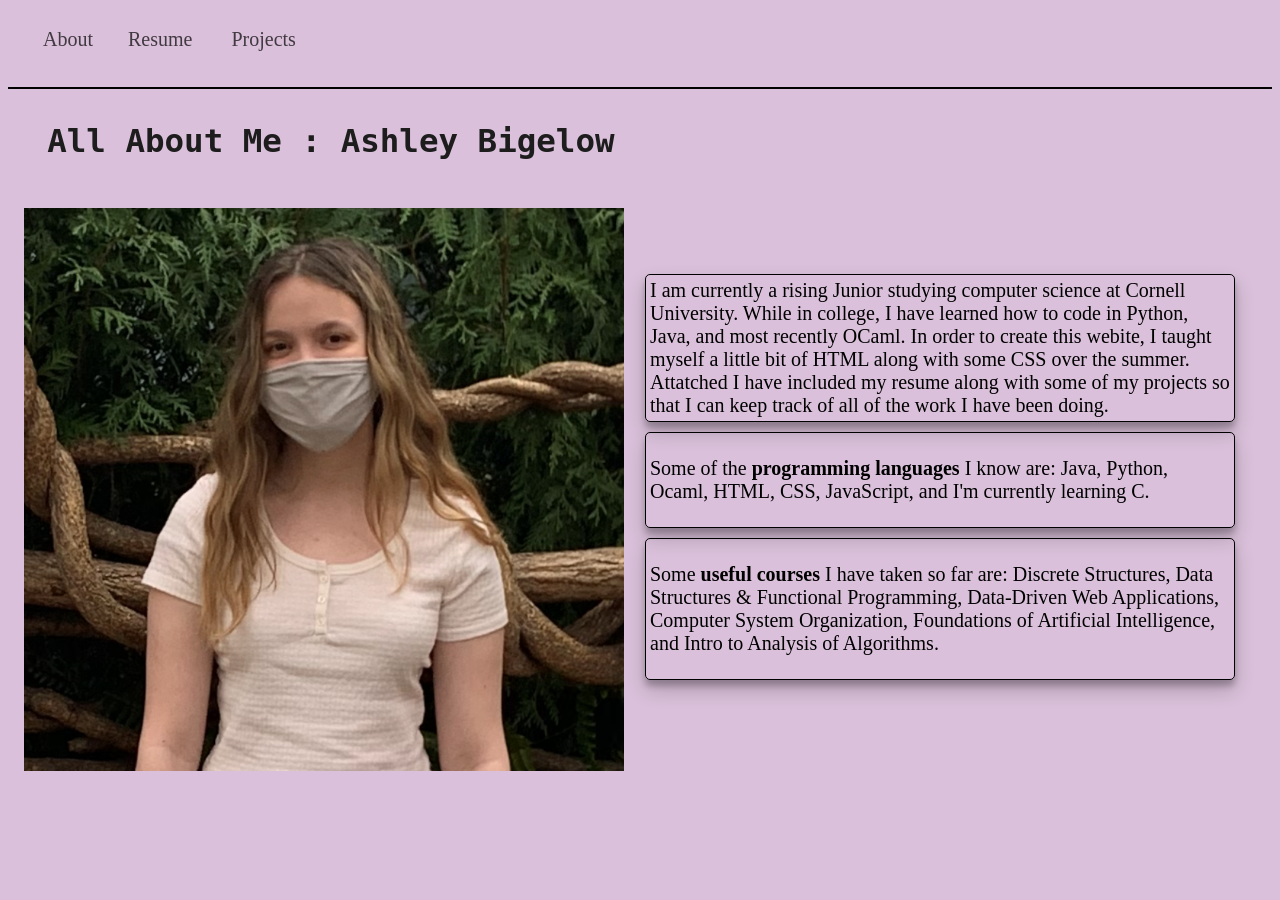
==== index.html @ 3f5f4983 "some fixes" ====
<!DOCTYPE html>
<html lang="en">

<head>
  <link rel="stylesheet" href="style.css">
</head>

<body>
  <a class="buttons">About</p>
  <a class="buttons" href="Resume.pdf" target="_blank" rel="noopener noreferrer">Resume</a>
  <a class="buttons" href="html/projects.html">Projects</a>
  <p></p>
  <hr style="background-color:black; border:none; height:2px">
  <H1 style="color:rgb(29, 29, 29); font-family: Verdana; font-size: 250%;">
    <pre>
  All About Me : Ashley Bigelow</pre>
  </H1>
  <div class="grid-container">
    <div>
      <p class="centerImage"><img src="images/me.PNG"> </p>
    </div>
    <div>
      <p class="space"></p>
      <p class="textblock">I am currently a rising Junior studying computer science at
        Cornell University. While in college, I have learned how to code in Python, Java, and
        most recently OCaml. In order to create this webite, I taught myself a little
        bit of HTML along with some CSS over the summer. Attatched I have included my
        resume along with some of my projects so that I can keep track of all of the
        work I have been doing.
      </p>
      <div class="textblock">
        <p>Some of the <b>programming languages</b> I know are: Java, Python, Ocaml, HTML, CSS,
          JavaScript, and I'm currently learning C.</p>
      </div>
      <div class="textblock">
        <p>Some <b>useful courses</b> I have taken so far are: Discrete Structures,
          Data Structures & Functional Programming, Data-Driven Web Applications, Computer
          System Organization, Foundations of Artificial Intelligence, and Intro to
          Analysis of Algorithms.</p>
      </div>
    </div>
  </div>
</body>

</html>
---- style.css ----
body {
	background-color: rgb(218, 192, 218);
}

div.mainMenu {
	bottom: 1;
	right: 100;
	width: 82px;
	border: 3px solid #3cbd8b;
}

.buttons {
	color: black;
	background-color: rgb(218, 192, 218);
	border: none;
	text-align: center;
	outline: 0;
	display: inline-block;
	padding-left: 35px;
	padding-top: 20px;
	opacity: 0.7;
	text-decoration: none;
	font-size: 20px;
}

.buttons:hover {
	opacity: 1;
	text-decoration: underline;
}

.column {
	float: left;
	width: 50%;
}

/* Clear floats after the columns */
.row:after {
	content: "";
	display: table;
	clear: both;
}

.centerImage {
	text-align: center;
	display: block;
}

.textblock {
	font-size: 20px;
	width: 580px;
	border: 1px solid rgb(0, 0, 0);
	border-radius: 5px;
	margin: 10px 5px;
	padding: 4px;
	box-shadow: 0 10px 20px rgba(0, 0, 0, 0.19), 0 6px 6px rgba(0, 0, 0, 0.23);
}

.space {
	height: 50px;
}

.grid-container {
	display: grid;
	grid-template-columns: auto auto;
}

/* Clear floats after the columns */
.grid-container-four {
	display: grid;
	grid-template-columns: auto auto auto auto;
	justify-content: space-evenly;
	grid-column-gap: 10px;
}

.link {
	font-size: 20px;
	margin-left: 20px;
	color: rgb(0, 0, 0);
}
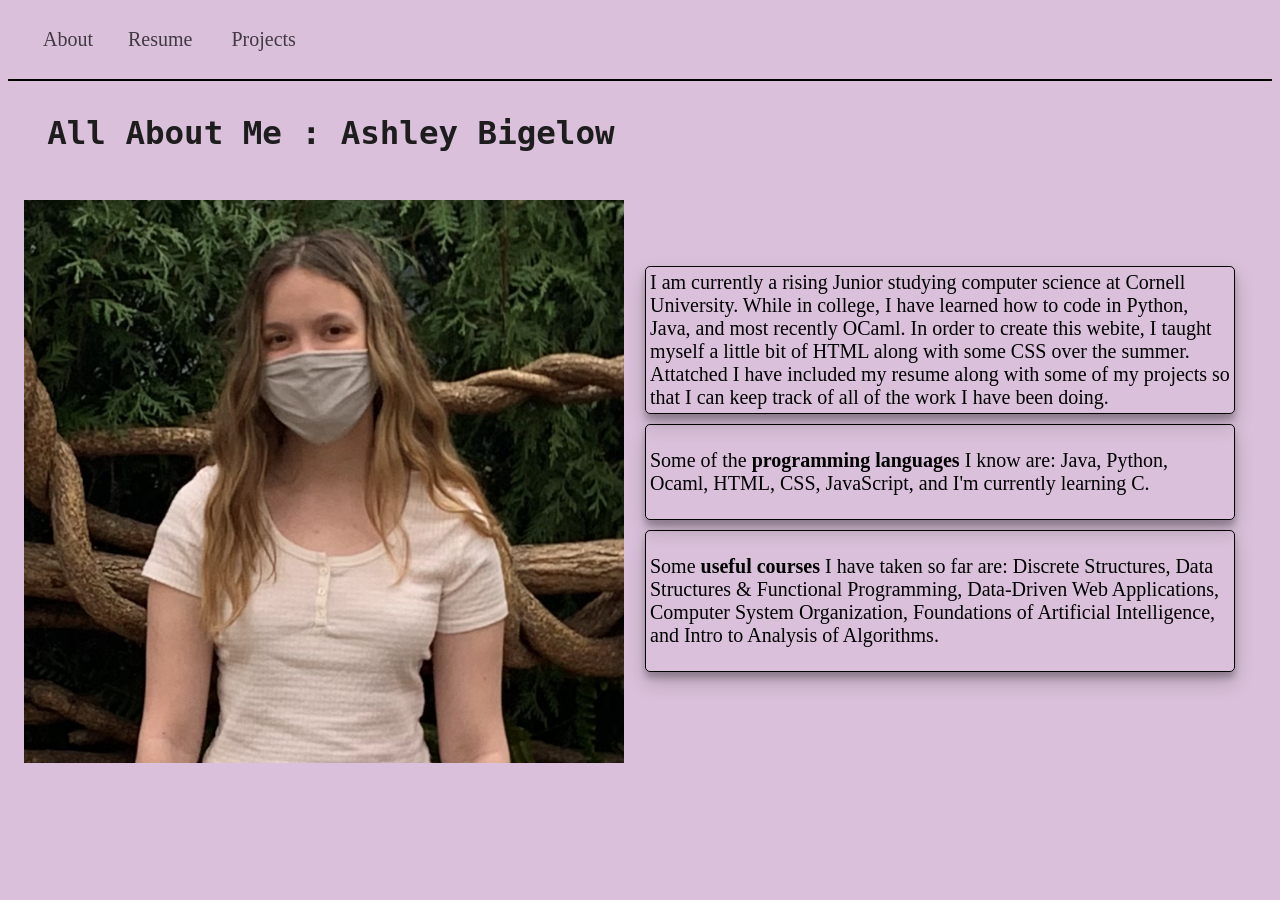
==== commit ecd6a54b: "fixed bugs" ====
--- a/index.html
+++ b/index.html
@@ -9,7 +9,7 @@
   <a class="buttons">About</p>
   <a class="buttons" href="Resume.pdf" target="_blank" rel="noopener noreferrer">Resume</a>
   <a class="buttons" href="html/projects.html">Projects</a>
-  <p></p>
+  <br>
   <hr style="background-color:black; border:none; height:2px">
   <H1 style="color:rgb(29, 29, 29); font-family: Verdana; font-size: 250%;">
     <pre>
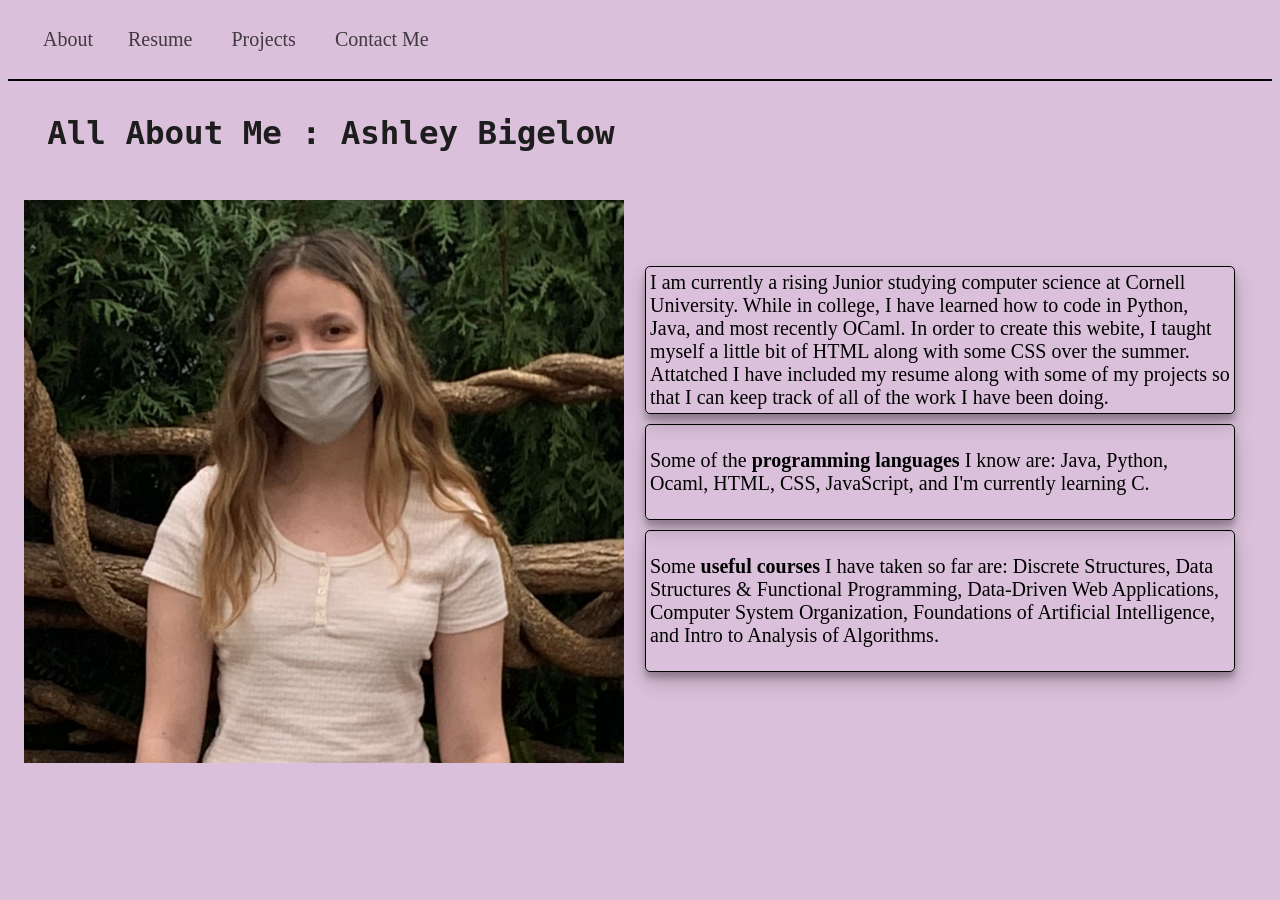
==== commit 059eaefc: "Contact me page added" ====
--- a/index.html
+++ b/index.html
@@ -9,6 +9,7 @@
   <a class="buttons">About</p>
   <a class="buttons" href="Resume.pdf" target="_blank" rel="noopener noreferrer">Resume</a>
   <a class="buttons" href="html/projects.html">Projects</a>
+  <a class="buttons" href="html/contactme.html">Contact Me</a>
   <br>
   <hr style="background-color:black; border:none; height:2px">
   <H1 style="color:rgb(29, 29, 29); font-family: Verdana; font-size: 250%;">
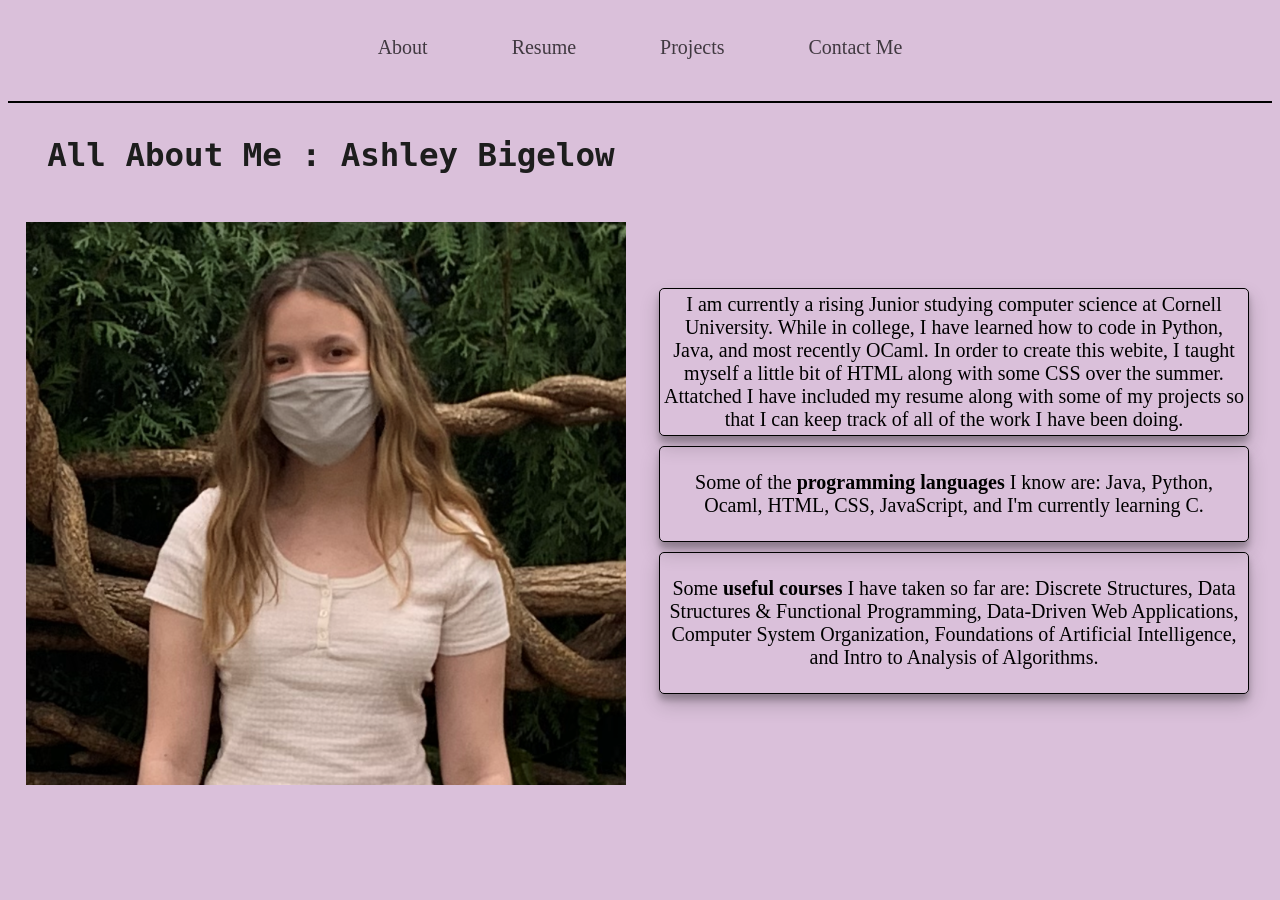
==== commit 01812113: "some style changes" ====
--- a/index.html
+++ b/index.html
@@ -6,41 +6,42 @@
 </head>
 
 <body>
-  <a class="buttons">About</p>
-  <a class="buttons" href="Resume.pdf" target="_blank" rel="noopener noreferrer">Resume</a>
-  <a class="buttons" href="html/projects.html">Projects</a>
-  <a class="buttons" href="html/contactme.html">Contact Me</a>
-  <br>
-  <hr style="background-color:black; border:none; height:2px">
-  <H1 style="color:rgb(29, 29, 29); font-family: Verdana; font-size: 250%;">
-    <pre>
+  <p class="centerImage">
+    <a class="buttons">About</a>
+    <a class="buttons" href="Resume.pdf" target="_blank" rel="noopener noreferrer">Resume</a>
+    <a class="buttons" href="projects.html">Projects</a>
+    <a class="buttons" href="contactme.html">Contact Me</a> </p>
+    <br>
+    <hr style="background-color:black; border:none; height:2px">
+    <H1 style="color:rgb(29, 29, 29); font-family: Verdana; font-size: 250%;">
+      <pre>
   All About Me : Ashley Bigelow</pre>
-  </H1>
-  <div class="grid-container">
-    <div>
-      <p class="centerImage"><img src="images/me.PNG"> </p>
-    </div>
-    <div>
-      <p class="space"></p>
-      <p class="textblock">I am currently a rising Junior studying computer science at
-        Cornell University. While in college, I have learned how to code in Python, Java, and
-        most recently OCaml. In order to create this webite, I taught myself a little
-        bit of HTML along with some CSS over the summer. Attatched I have included my
-        resume along with some of my projects so that I can keep track of all of the
-        work I have been doing.
-      </p>
-      <div class="textblock">
-        <p>Some of the <b>programming languages</b> I know are: Java, Python, Ocaml, HTML, CSS,
-          JavaScript, and I'm currently learning C.</p>
+    </H1>
+    <div class="grid-container">
+      <div>
+        <p class="centerImage"><img src="images/me.PNG"> </p>
       </div>
-      <div class="textblock">
-        <p>Some <b>useful courses</b> I have taken so far are: Discrete Structures,
-          Data Structures & Functional Programming, Data-Driven Web Applications, Computer
-          System Organization, Foundations of Artificial Intelligence, and Intro to
-          Analysis of Algorithms.</p>
+      <div>
+        <p class="space"></p>
+        <p class="textblock">I am currently a rising Junior studying computer science at
+          Cornell University. While in college, I have learned how to code in Python, Java, and
+          most recently OCaml. In order to create this webite, I taught myself a little
+          bit of HTML along with some CSS over the summer. Attatched I have included my
+          resume along with some of my projects so that I can keep track of all of the
+          work I have been doing.
+        </p>
+        <div class="textblock">
+          <p>Some of the <b>programming languages</b> I know are: Java, Python, Ocaml, HTML, CSS,
+            JavaScript, and I'm currently learning C.</p>
+        </div>
+        <div class="textblock">
+          <p>Some <b>useful courses</b> I have taken so far are: Discrete Structures,
+            Data Structures & Functional Programming, Data-Driven Web Applications, Computer
+            System Organization, Foundations of Artificial Intelligence, and Intro to
+            Analysis of Algorithms.</p>
+        </div>
       </div>
     </div>
-  </div>
 </body>
 
 </html>
--- a/style.css
+++ b/style.css
@@ -16,7 +16,8 @@
 	text-align: center;
 	outline: 0;
 	display: inline-block;
-	padding-left: 35px;
+	padding-left: 40px;
+	padding-right: 40px;
 	padding-top: 20px;
 	opacity: 0.7;
 	text-decoration: none;
@@ -62,12 +63,7 @@
 .grid-container {
 	display: grid;
 	grid-template-columns: auto auto;
-}
-
-/* Clear floats after the columns */
-.grid-container-four {
-	display: grid;
-	grid-template-columns: auto auto auto auto;
+	text-align: center;
 	justify-content: space-evenly;
 	grid-column-gap: 10px;
 }
@@ -77,3 +73,25 @@
 	margin-left: 20px;
 	color: rgb(0, 0, 0);
 }
+
+.card {
+	width: 500px;
+	height: 500px;
+	margin-bottom: 20px;
+	box-shadow: 0 4px 8px 0 rgba(0, 0, 0, 0.2);
+	background-color: rgb(221, 174, 221);
+}
+
+.card-buttons {
+	color: black;
+	background-color: rgb(221, 174, 221);
+	border: none;
+	text-align: center;
+	outline: 0;
+	display: inline-block;
+	padding-left: 35px;
+	padding-top: 20px;
+	opacity: 0.7;
+	text-decoration: none;
+	font-size: 20px;
+}
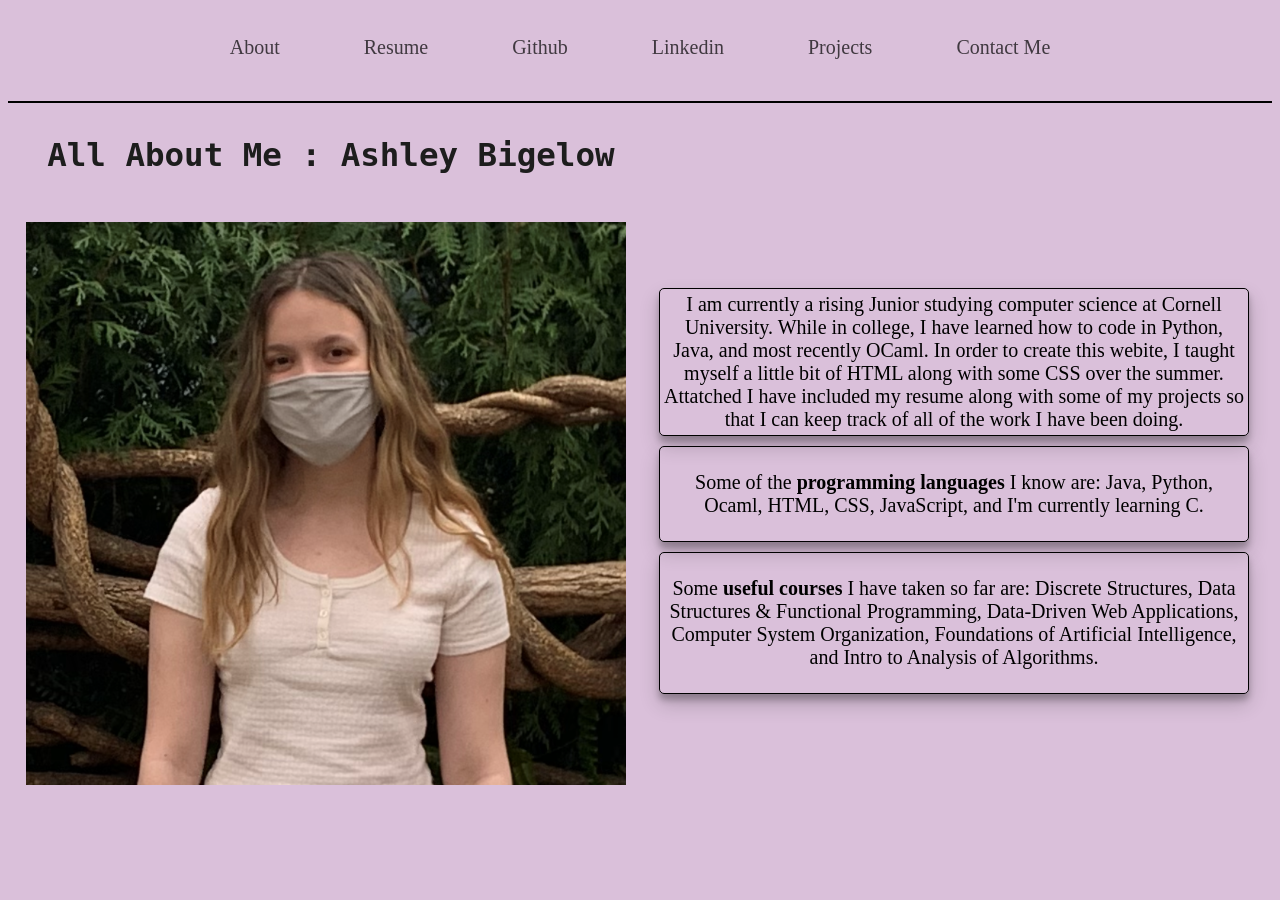
==== commit bd57f6c3: "added github and linkedin" ====
--- a/index.html
+++ b/index.html
@@ -9,6 +9,8 @@
   <p class="centerImage">
     <a class="buttons">About</a>
     <a class="buttons" href="Resume.pdf" target="_blank" rel="noopener noreferrer">Resume</a>
+    <a class="buttons" href="https://github.com/ashleybigelow" target="_blank" rel="noopener noreferrer">Github</a>
+    <a class="buttons" href="https://www.linkedin.com/in/ashley-bigelow-8a0a091b8/" target="_blank" rel="noopener noreferrer">Linkedin</a>
     <a class="buttons" href="projects.html">Projects</a>
     <a class="buttons" href="contactme.html">Contact Me</a> </p>
     <br>
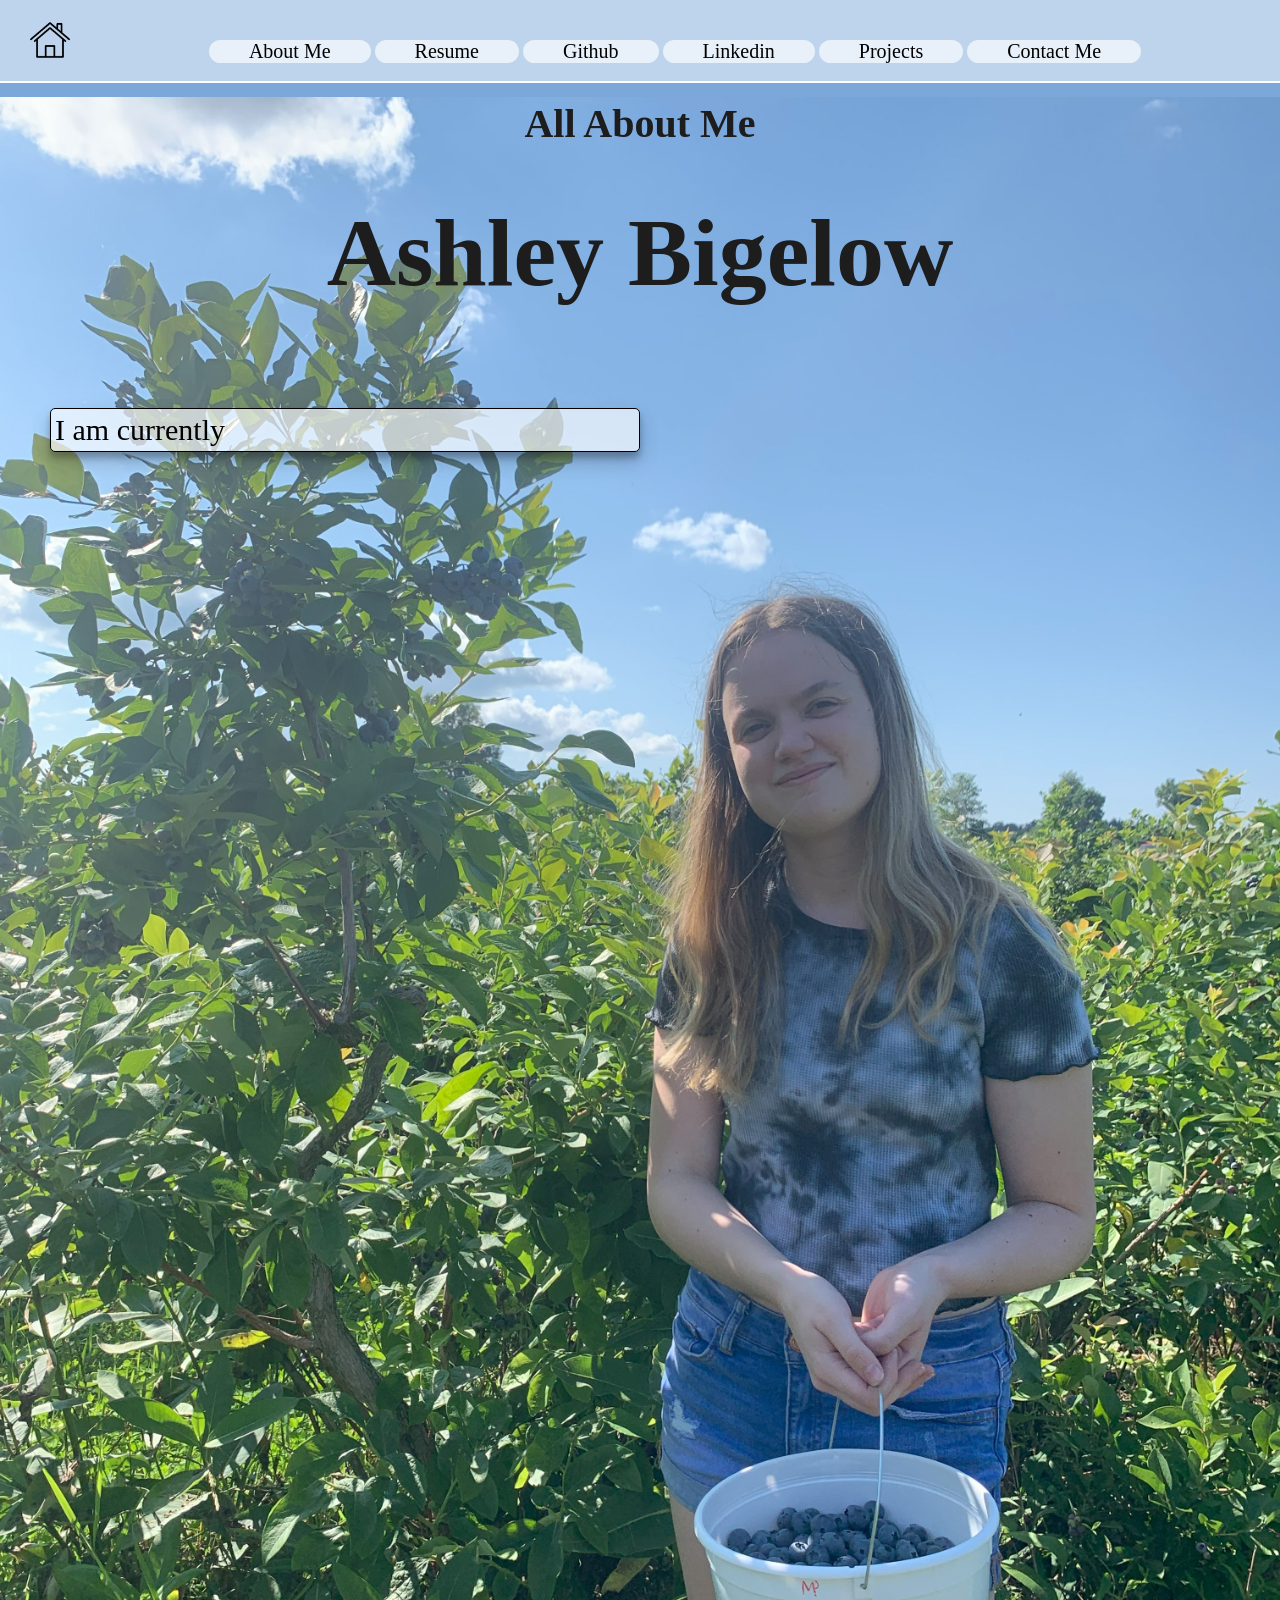
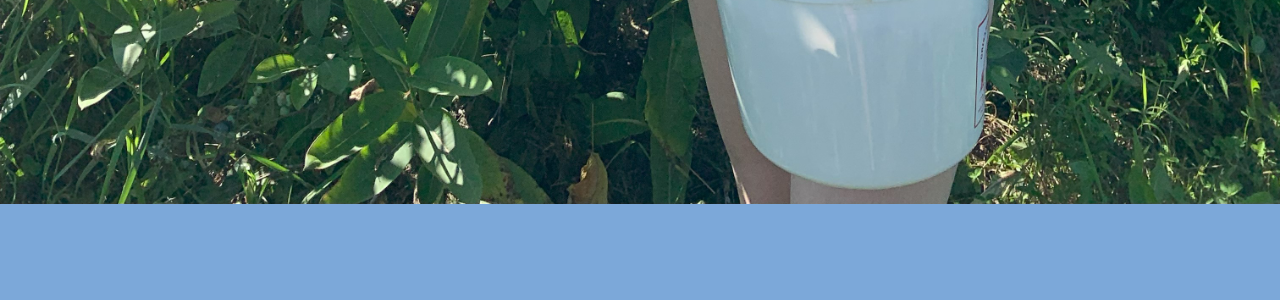
==== commit c0da1247: "Updated the style of some of the pages" ====
--- a/index.html
+++ b/index.html
@@ -3,47 +3,87 @@
 
 <head>
   <link rel="stylesheet" href="style.css">
+  <script src="https://ajax.googleapis.com/ajax/libs/jquery/3.6.4/jquery.min.js"></script>
 </head>
 
-<body>
-  <p class="centerImage">
-    <a class="buttons">About</a>
-    <a class="buttons" href="Resume.pdf" target="_blank" rel="noopener noreferrer">Resume</a>
-    <a class="buttons" href="https://github.com/ashleybigelow" target="_blank" rel="noopener noreferrer">Github</a>
-    <a class="buttons" href="https://www.linkedin.com/in/ashley-bigelow-8a0a091b8/" target="_blank" rel="noopener noreferrer">Linkedin</a>
-    <a class="buttons" href="projects.html">Projects</a>
-    <a class="buttons" href="contactme.html">Contact Me</a> </p>
+<body id="aboutid">
+  <!--This is the header for the pages-->
+  <div style="position:fixed; width:100%; background-color: rgba(255, 255, 255, 0.5);">
+    <p style="height: 40px;"></p>
+    <p class="centerImage">
+      <a style="float: left; margin-top: -20px; margin-left: 30px;" href="index.html">
+        <img src="../images/house.png" width='40' alt="home logo">
+      </a>
+      <a class="buttons" href="about.html">About Me</a>
+      <a class="buttons" href="Resume.pdf" target="_blank" rel="noopener noreferrer">Resume</a>
+      <a class="buttons" href="https://github.com/ashleybigelow" target="_blank" rel="noopener noreferrer">Github</a>
+      <a class="buttons" href="https://www.linkedin.com/in/ashley-bigelow-8a0a091b8/" target="_blank" rel="noopener noreferrer">Linkedin</a>
+      <a class="buttons" href="projects.html">Projects</a>
+      <a class="buttons" href="contactme.html">Contact Me</a>
+    </p>
     <br>
-    <hr style="background-color:black; border:none; height:2px">
-    <H1 style="color:rgb(29, 29, 29); font-family: Verdana; font-size: 250%;">
-      <pre>
-  All About Me : Ashley Bigelow</pre>
+    <hr style="background-color:white; border:none; height:2px">
+  </div>
+    <!--This is where the page content starts-->
+  <div>
+    <p style="height: 100px;"></p>
+    <H1 style="color:rgb(29, 29, 29); font-family:'Times New Roman', Times, serif; 
+    font-size: 250%; text-align: center;">
+      All About Me
     </H1>
-    <div class="grid-container">
-      <div>
-        <p class="centerImage"><img src="images/me.PNG"> </p>
-      </div>
-      <div>
-        <p class="space"></p>
-        <p class="textblock">I am currently a rising Junior studying computer science at
-          Cornell University. While in college, I have learned how to code in Python, Java, and
-          most recently OCaml. In order to create this webite, I taught myself a little
-          bit of HTML along with some CSS over the summer. Attatched I have included my
-          resume along with some of my projects so that I can keep track of all of the
-          work I have been doing.
-        </p>
-        <div class="textblock">
-          <p>Some of the <b>programming languages</b> I know are: Java, Python, Ocaml, HTML, CSS,
-            JavaScript, and I'm currently learning C.</p>
-        </div>
-        <div class="textblock">
-          <p>Some <b>useful courses</b> I have taken so far are: Discrete Structures,
-            Data Structures & Functional Programming, Data-Driven Web Applications, Computer
-            System Organization, Foundations of Artificial Intelligence, and Intro to
-            Analysis of Algorithms.</p>
-        </div>
-      </div>
-    </div>
+    <p class="space"></p>
+    <H1 style="color:rgb(29, 29, 29); font-family: 'Times New Roman', Times, serif; 
+    font-size: 6rem; text-align: center;">Ashley Bigelow</H1>
+    <p style="height:100px"></p>
+    <p id="textblock" class="textblock textblocka" style="margin-bottom: 200px;"></p>
+    <span class="input-cursor"></span>
+  </div>
+
+  <script>
+    //this function waits for a specific amount of time before proceeding
+    function waitForMs(ms) {
+      return new Promise(resolve => setTimeout(resolve, ms))
+    }
+
+    async function type(sentence, eleRef, delay = 100) {
+      let i = 0;
+      while(i < sentence.length) {
+        await waitForMs(delay)
+        $(eleRef).append(sentence.charAt(i));
+        i++;
+      }
+      return;
+    }
+
+    async function backspace(eleRef, delay = 10) {
+      let sentence = $(eleRef).html();
+      while(sentence.length > 0){
+        await waitForMs(delay);
+        sentence = sentence.substring(0, sentence.length-1);
+        $(eleRef).html(sentence);
+      }
+    }
+
+    let sentencetest = 'test test test'
+    let sentencea = 'I am currently a senior studying computer science at Cornell University. While in college, I have learned how to code in Python, Java, OCaml, and many more languages. In order to create this webite, I taught myself a little bit of HTML along with some CSS over the summer. Attatched I have included my resume along with some of my projects so that I can keep track of all of the work I have been doing.'
+    let sentenceb = " Some of the programming languages I know are: Java, Python, Ocaml, HTML, CSS, JavaScript, and I'm currently learning C."
+    let sentencec = " Some usefull courses I have taken so far are: Discrete Structures, Data Structures & Functional Programming, Data-Driven Web Applications, Computer System Organization, Foundations of Artificial Intelligence, and Intro to Analysis of Algorithms."
+   /* type(sentenceb, "textblockb")*/
+   $( document ).ready(async function() {
+    while(true){
+      await type(sentencea, "#textblock");
+      await waitForMs(200);
+      await backspace("#textblock");
+      await type(sentenceb, "#textblock");
+      await waitForMs(200);
+      await backspace("#textblock");
+      await type(sentencec, "#textblock");
+      await waitForMs(200);
+      await backspace("#textblock");
+    }
+  });
+
+  </script>
 </body>
 
 </html>
--- a/style.css
+++ b/style.css
@@ -1,5 +1,46 @@
-body {
-	background-color: rgb(218, 192, 218);
+/*body {
+	background-color: rgb(219,136,120);
+	background-image: url('images/sunset.jpg');
+	height: 830px; 
+	background-position: center;
+  background-repeat: no-repeat;
+  background-size: 100% auto;
+}*/
+*{
+	margin: 0;
+	margin-top: 0px;
+	padding: 0;
+	font-family: 'Times New Roman', Times, serif;
+}
+
+h1{
+	color:rgb(29, 29, 29); 
+	font-family:'Times New Roman', Times, serif; 
+  font-size: 250%; 
+	text-align: center;
+}
+
+body#aboutid {
+	background-image: url('images/blueberry.jpg');
+	background-color: rgb(124,168,217);
+	height: 1900px;
+	background-position: center;
+  background-repeat: no-repeat;
+  background-size: 100% auto;
+}
+
+body#contactid {
+	background-color: rgb(124,168,217);
+	background-position: center;
+  background-repeat: no-repeat;
+  background-size: 100% auto;
+}
+
+body#projectsid {
+	background-color: rgb(124,168,217);
+	background-position: center;
+  background-repeat: no-repeat;
+  background-size: 100% auto;
 }
 
 div.mainMenu {
@@ -11,21 +52,21 @@
 
 .buttons {
 	color: black;
-	background-color: rgb(218, 192, 218);
+	background-color: rgba(255, 255, 255, 0.65);
 	border: none;
 	text-align: center;
 	outline: 0;
 	display: inline-block;
 	padding-left: 40px;
 	padding-right: 40px;
-	padding-top: 20px;
-	opacity: 0.7;
+	padding-top: 0px;
 	text-decoration: none;
 	font-size: 20px;
+	border-radius: 25px;
 }
 
 .buttons:hover {
-	opacity: 1;
+	background-color: rgba(255, 255, 255, 1);
 	text-decoration: underline;
 }
 
@@ -47,13 +88,36 @@
 }
 
 .textblock {
-	font-size: 20px;
+	font-size: 30px;
 	width: 580px;
 	border: 1px solid rgb(0, 0, 0);
 	border-radius: 5px;
-	margin: 10px 5px;
 	padding: 4px;
 	box-shadow: 0 10px 20px rgba(0, 0, 0, 0.19), 0 6px 6px rgba(0, 0, 0, 0.23);
+	background-color: rgb(255, 255, 255, 0.65);
+}
+
+.input-cursor {
+	display: inline-block;
+	width: 2px;
+	height: 42px;
+	background-color: white;
+	margin-left: 8px;
+}
+
+.textblocka {
+	margin-left: 50px;
+	position: static;
+}
+
+.textblockb {
+	margin-left: 50px;
+	position: static;
+}
+
+.textblockc {
+	margin-left: 50px;
+	position: static;
 }
 
 .space {
@@ -75,23 +139,27 @@
 }
 
 .card {
-	width: 500px;
-	height: 500px;
+	width: 400;
+	height: 400;
 	margin-bottom: 20px;
 	box-shadow: 0 4px 8px 0 rgba(0, 0, 0, 0.2);
-	background-color: rgb(221, 174, 221);
+	background-color: rgb(255,255,255, 0.5);
+	border-radius: 10px;
 }
 
 .card-buttons {
 	color: black;
-	background-color: rgb(221, 174, 221);
+	font-family: 'Times New Roman', Times, serif;
 	border: none;
 	text-align: center;
 	outline: 0;
 	display: inline-block;
 	padding-left: 35px;
 	padding-top: 20px;
-	opacity: 0.7;
 	text-decoration: none;
 	font-size: 20px;
 }
+
+span {
+	opacity: 0.1;
+}
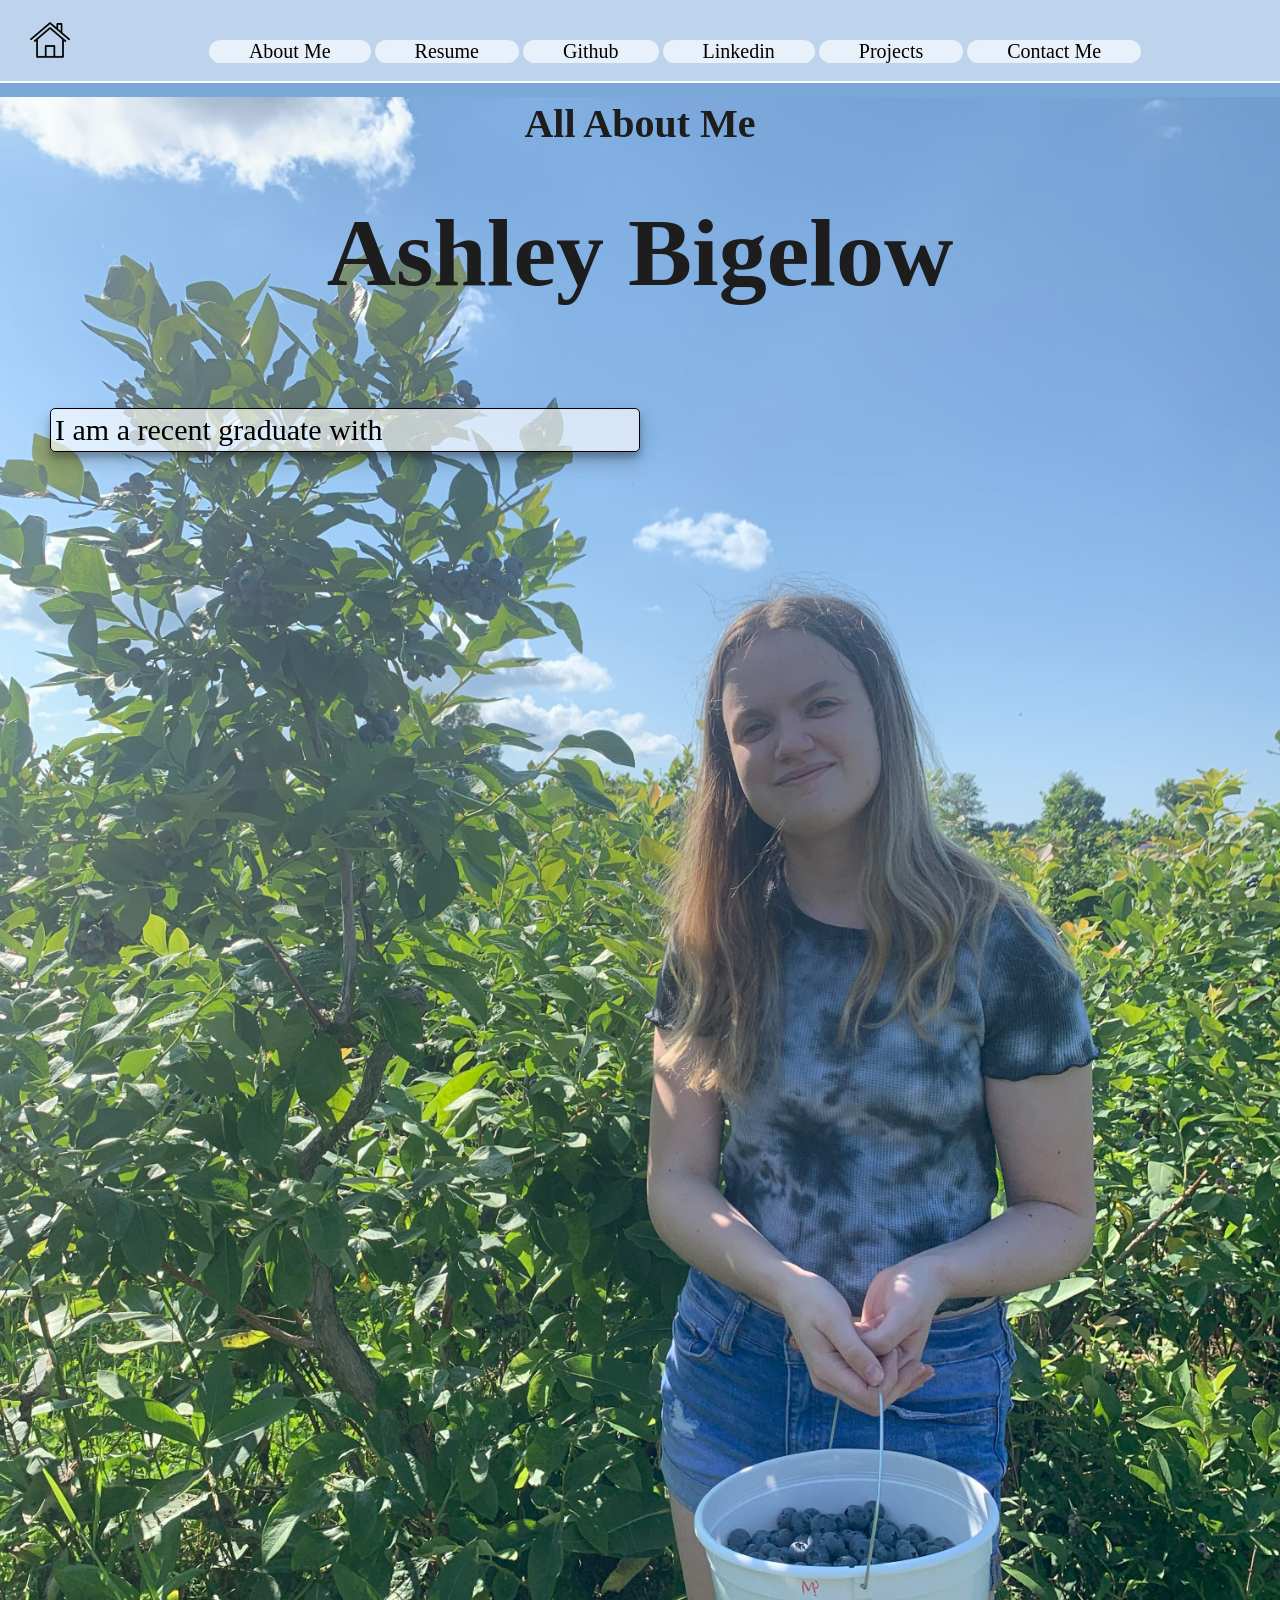
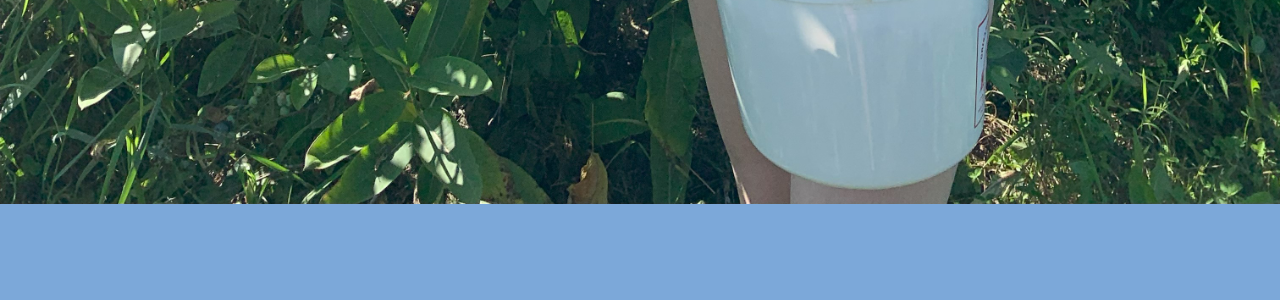
==== commit e915a580: "Updated the About Me information" ====
--- a/index.html
+++ b/index.html
@@ -1,89 +1,139 @@
 <!DOCTYPE html>
 <html lang="en">
+  <head>
+    <link rel="stylesheet" href="style.css" />
+    <script src="https://ajax.googleapis.com/ajax/libs/jquery/3.6.4/jquery.min.js"></script>
+  </head>
 
-<head>
-  <link rel="stylesheet" href="style.css">
-  <script src="https://ajax.googleapis.com/ajax/libs/jquery/3.6.4/jquery.min.js"></script>
-</head>
+  <body id="aboutid">
+    <!--This is the header for the pages-->
+    <div
+      style="
+        position: fixed;
+        width: 100%;
+        background-color: rgba(255, 255, 255, 0.5);
+      "
+    >
+      <p style="height: 40px"></p>
+      <p class="centerImage">
+        <a
+          style="float: left; margin-top: -20px; margin-left: 30px"
+          href="index.html"
+        >
+          <img src="../images/house.png" width="40" alt="home logo" />
+        </a>
+        <a class="buttons" href="about.html">About Me</a>
+        <a
+          class="buttons"
+          href="Resume.pdf"
+          target="_blank"
+          rel="noopener noreferrer"
+          >Resume</a
+        >
+        <a
+          class="buttons"
+          href="https://github.com/ashleybigelow"
+          target="_blank"
+          rel="noopener noreferrer"
+          >Github</a
+        >
+        <a
+          class="buttons"
+          href="https://www.linkedin.com/in/ashley-bigelow-8a0a091b8/"
+          target="_blank"
+          rel="noopener noreferrer"
+          >Linkedin</a
+        >
+        <a class="buttons" href="projects.html">Projects</a>
+        <a class="buttons" href="contactme.html">Contact Me</a>
+      </p>
+      <br />
+      <hr style="background-color: white; border: none; height: 2px" />
+    </div>
+    <!--This is where the page content starts-->
+    <div>
+      <p style="height: 100px"></p>
+      <h1
+        style="
+          color: rgb(29, 29, 29);
+          font-family: 'Times New Roman', Times, serif;
+          font-size: 250%;
+          text-align: center;
+        "
+      >
+        All About Me
+      </h1>
+      <p class="space"></p>
+      <h1
+        style="
+          color: rgb(29, 29, 29);
+          font-family: 'Times New Roman', Times, serif;
+          font-size: 6rem;
+          text-align: center;
+        "
+      >
+        Ashley Bigelow
+      </h1>
+      <p style="height: 100px"></p>
+      <p
+        id="textblock"
+        class="textblock textblocka"
+        style="margin-bottom: 200px"
+      ></p>
+      <span class="input-cursor"></span>
+    </div>
 
-<body id="aboutid">
-  <!--This is the header for the pages-->
-  <div style="position:fixed; width:100%; background-color: rgba(255, 255, 255, 0.5);">
-    <p style="height: 40px;"></p>
-    <p class="centerImage">
-      <a style="float: left; margin-top: -20px; margin-left: 30px;" href="index.html">
-        <img src="../images/house.png" width='40' alt="home logo">
-      </a>
-      <a class="buttons" href="about.html">About Me</a>
-      <a class="buttons" href="Resume.pdf" target="_blank" rel="noopener noreferrer">Resume</a>
-      <a class="buttons" href="https://github.com/ashleybigelow" target="_blank" rel="noopener noreferrer">Github</a>
-      <a class="buttons" href="https://www.linkedin.com/in/ashley-bigelow-8a0a091b8/" target="_blank" rel="noopener noreferrer">Linkedin</a>
-      <a class="buttons" href="projects.html">Projects</a>
-      <a class="buttons" href="contactme.html">Contact Me</a>
-    </p>
-    <br>
-    <hr style="background-color:white; border:none; height:2px">
-  </div>
-    <!--This is where the page content starts-->
-  <div>
-    <p style="height: 100px;"></p>
-    <H1 style="color:rgb(29, 29, 29); font-family:'Times New Roman', Times, serif; 
-    font-size: 250%; text-align: center;">
-      All About Me
-    </H1>
-    <p class="space"></p>
-    <H1 style="color:rgb(29, 29, 29); font-family: 'Times New Roman', Times, serif; 
-    font-size: 6rem; text-align: center;">Ashley Bigelow</H1>
-    <p style="height:100px"></p>
-    <p id="textblock" class="textblock textblocka" style="margin-bottom: 200px;"></p>
-    <span class="input-cursor"></span>
-  </div>
+    <script>
+      //this function waits for a specific amount of time before proceeding
+      function waitForMs(ms) {
+        return new Promise((resolve) => setTimeout(resolve, ms));
+      }
 
-  <script>
-    //this function waits for a specific amount of time before proceeding
-    function waitForMs(ms) {
-      return new Promise(resolve => setTimeout(resolve, ms))
-    }
+      async function type(sentence, eleRef, delay = 50) {
+        let i = 0;
+        while (i < sentence.length) {
+          await waitForMs(delay);
+          $(eleRef).append(sentence.charAt(i));
+          i++;
+        }
+        return;
+      }
 
-    async function type(sentence, eleRef, delay = 100) {
-      let i = 0;
-      while(i < sentence.length) {
-        await waitForMs(delay)
-        $(eleRef).append(sentence.charAt(i));
-        i++;
+      async function backspace(eleRef, delay = 10) {
+        let sentence = $(eleRef).html();
+        while (sentence.length > 0) {
+          await waitForMs(delay);
+          sentence = sentence.substring(0, sentence.length - 1);
+          $(eleRef).html(sentence);
+        }
       }
-      return;
-    }
 
-    async function backspace(eleRef, delay = 10) {
-      let sentence = $(eleRef).html();
-      while(sentence.length > 0){
-        await waitForMs(delay);
-        sentence = sentence.substring(0, sentence.length-1);
-        $(eleRef).html(sentence);
-      }
-    }
-
-    let sentencetest = 'test test test'
-    let sentencea = 'I am currently a senior studying computer science at Cornell University. While in college, I have learned how to code in Python, Java, OCaml, and many more languages. In order to create this webite, I taught myself a little bit of HTML along with some CSS over the summer. Attatched I have included my resume along with some of my projects so that I can keep track of all of the work I have been doing.'
-    let sentenceb = " Some of the programming languages I know are: Java, Python, Ocaml, HTML, CSS, JavaScript, and I'm currently learning C."
-    let sentencec = " Some usefull courses I have taken so far are: Discrete Structures, Data Structures & Functional Programming, Data-Driven Web Applications, Computer System Organization, Foundations of Artificial Intelligence, and Intro to Analysis of Algorithms."
-   /* type(sentenceb, "textblockb")*/
-   $( document ).ready(async function() {
-    while(true){
-      await type(sentencea, "#textblock");
-      await waitForMs(200);
-      await backspace("#textblock");
-      await type(sentenceb, "#textblock");
-      await waitForMs(200);
-      await backspace("#textblock");
-      await type(sentencec, "#textblock");
-      await waitForMs(200);
-      await backspace("#textblock");
-    }
-  });
-
-  </script>
-</body>
-
-</html>+      let sentencetest = "test test test";
+      let sentencea =
+        "I am a recent graduate with my Bachelor of Science in Computer Science from Cornell " +
+        "University. While in college, I learned how to code in Python, Java, " +
+        "OCaml, and many more languages. In order to create this webite, I taught " +
+        "myself HTML, CSS, and JavaScript. There are links to my Resume, " +
+        "Github, LinkedIn, and a page where I describe some of the projects that " +
+        "I have worked on.";
+      let sentenceb =
+        "Some of the technologies I know are: Java, Python, Ocaml, HTML, CSS, JavaScript, Node.js, React.js, C, and SQL.";
+      let sentencec =
+        "Some useful courses I took are: Introduction to Computing using Python, Object-Oriented Programming & Data Structures (Java), Calculus I & II, Discrete Structures, Data Structures and Functional Programming, Operating Systems, Theory of Algorithms, Computer System Organization, Foundations of Artificial Intelligence";
+      /* type(sentenceb, "textblockb")*/
+      $(document).ready(async function () {
+        while (true) {
+          await type(sentencea, "#textblock");
+          await waitForMs(200);
+          await backspace("#textblock");
+          await type(sentenceb, "#textblock");
+          await waitForMs(200);
+          await backspace("#textblock");
+          await type(sentencec, "#textblock");
+          await waitForMs(200);
+          await backspace("#textblock");
+        }
+      });
+    </script>
+  </body>
+</html>
--- a/style.css
+++ b/style.css
@@ -127,7 +127,6 @@
 .grid-container {
 	display: grid;
 	grid-template-columns: auto auto;
-	text-align: center;
 	justify-content: space-evenly;
 	grid-column-gap: 10px;
 }
@@ -138,26 +137,45 @@
 	color: rgb(0, 0, 0);
 }
 
+.card_title{
+	text-align: center;
+	font-size: 30px;
+	margin-bottom: 20px;
+}
+
+.card_text {
+	font-size: 20px;
+	inline-size: 500px;
+  overflow-wrap: break-word;
+	padding: 30px 10px;
+}
+
+.card_left{
+	text-align: center;
+}
+
+.card_right{
+	position: relative
+}
+
+.card_footer{
+	position: absolute; 
+	bottom: 0px
+}
+
 .card {
-	width: 400;
-	height: 400;
+	margin:auto;
+	width: 72%;
+
+	height: 350px;
 	margin-bottom: 20px;
 	box-shadow: 0 4px 8px 0 rgba(0, 0, 0, 0.2);
 	background-color: rgb(255,255,255, 0.5);
 	border-radius: 10px;
 }
 
-.card-buttons {
-	color: black;
-	font-family: 'Times New Roman', Times, serif;
-	border: none;
-	text-align: center;
-	outline: 0;
-	display: inline-block;
-	padding-left: 35px;
-	padding-top: 20px;
-	text-decoration: none;
-	font-size: 20px;
+.zoom:hover {
+  transform: scale(1.05); /* (150% zoom - Note: if the zoom is too large, it will go outside of the viewport) */
 }
 
 span {
